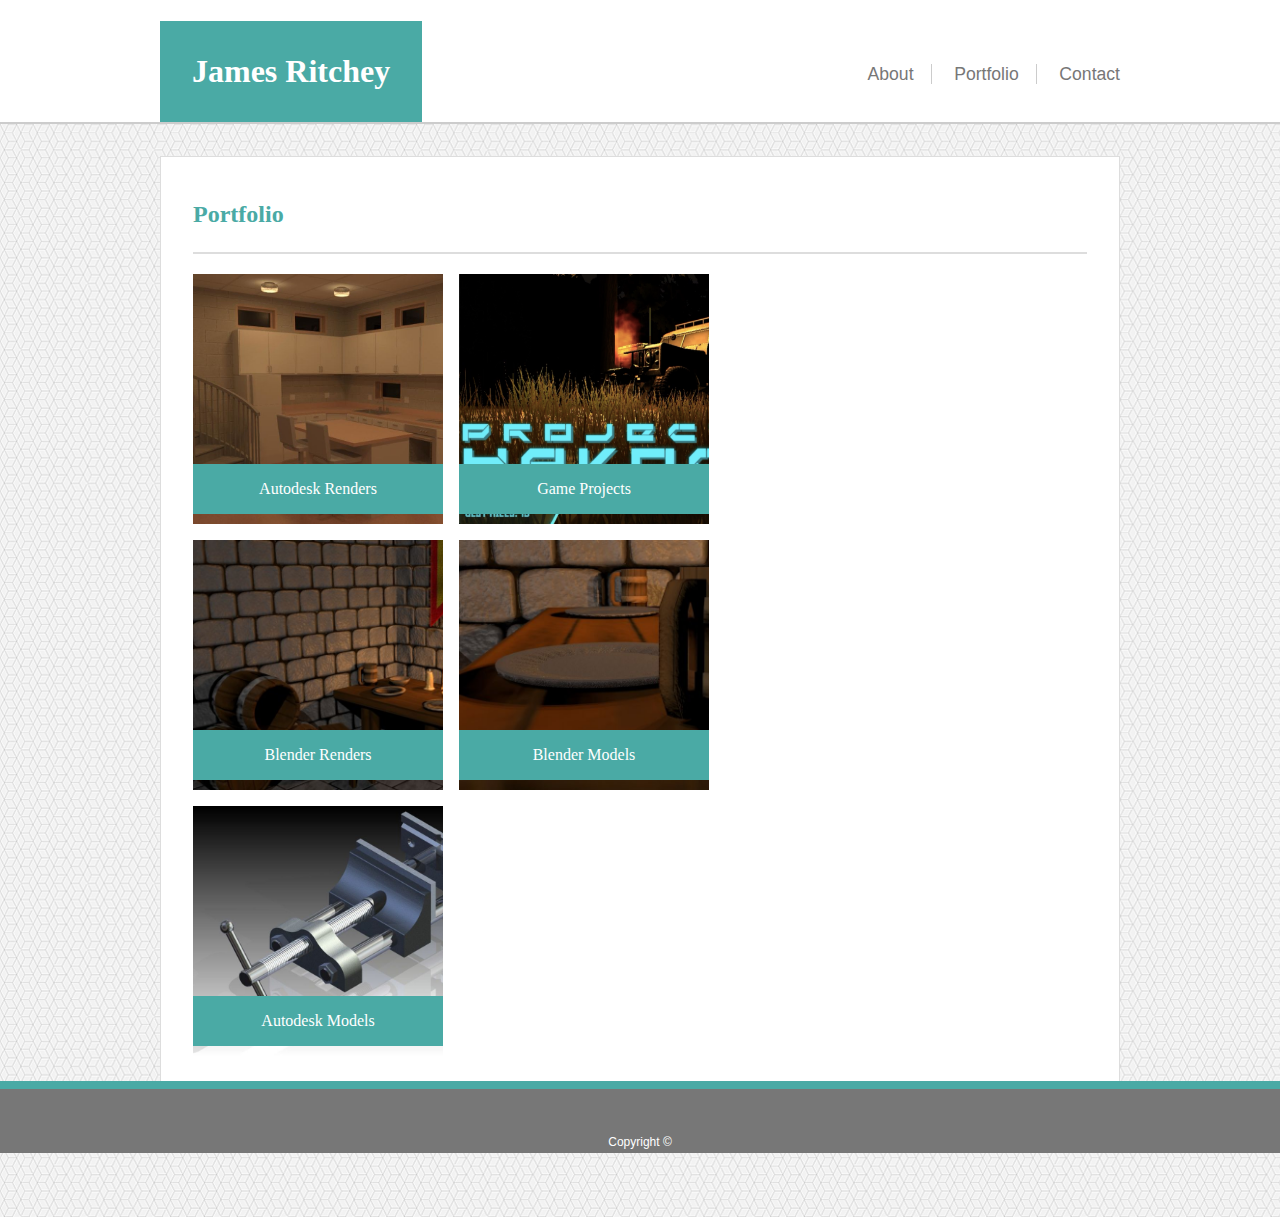
==== portfolio.html @ f526908d "Changed site to the responsive portfolio project" ====
<!DOCTYPE html>
<html lang="en-us">
<div class="container">
    <head>
        <title>James Ritchey Portfolio</title>
        <meta charset="UTF-8">
        <meta name="viewport" content="width=device-width, initial-scale=1.0">
        <link rel="stylesheet" href="assets/css/style.css">
        <script src="https://ajax.googleapis.com/ajax/libs/jquery/3.3.1/jquery.min.js"></script>
    </head>
    <!--Header/Navbar-->
    <header>
        <div class="heading">
            <h1>James Ritchey</h1>
            <nav>
                <a id="index" href="index.html">About</a>
                <a id="portfolio" href="portfolio.html">Portfolio</a>
                <a id="contact" href="contact.html">Contact</a>
            </nav>
        </div>
    </header>
    <!--Main Content-->
    <body>
        <div class="main_container">
            <div class="content">
                <h2>Portfolio</h2>
                <div id="portfolio_images">
                    <div class="img_container">
                        <img src="assets/images/kitchen.jpg" alt="Rendered Kitchen" height="100%">
                        <div class="img_text"><p>Autodesk Renders</p></div>
                    </div>
                    <div class="img_container">
                        <img src="assets/images/game.png" alt="Project HAVOC Game Menu" height="100%">
                        <div class="img_text"><p>Game Projects</p></div>
                    </div>
                    <div class="img_container">
                        <img src="assets/images/dungeon.jpg" alt="Dungeon Render" height="100%">
                        <div class="img_text"><p>Blender Renders</p></div>
                    </div>
                    <div class="img_container">
                        <img src="assets/images/models.jpg" alt="Tankard Render" height="100%">
                        <div class="img_text"><p>Blender Models</p></div>
                    </div>
                    <div class="img_container">
                        <img src="assets/images/drill_press.jpg" alt="Drill Press Vice Render" height="100%">
                        <div class="img_text"><p>Autodesk Models</p></div>
                    </div>
                </div>    
            </div>
        </div>
    </body>
    <!--Footer-->
    <footer>
        <p>Copyright &copy;</p>
    </footer>
</div>
</html>
<!--jQuery Code to Keep 1:1 Ratio in Image Size-->
<script>
    $(document).ready(function(){
        var width = $(".img_container").width();
        $(".img_container").css("height", width);
        $(window).resize(function(){
            var width = $(".img_container").width();
            $(".img_container").css("height", width);
        });
    });
</script>
---- assets/css/style.css ----
header {
    display: block;
    background-color: #ffffff;
    width: 100%;
    min-width: 960px;
    border-bottom: 2px solid #cccccc;
}

.heading {
    width: 960px;
    margin-left: auto;
    margin-right: auto;
    margin-bottom: 0%;
}

.heading nav{
    font-family: 'Arial', 'Helvetica Neue', Helvetica, sans-serif;
    float: right;
    margin-bottom: 0em;
    margin-top: 4em;
}

nav a {
    text-decoration: none;
    color: #777777;
    font-size: 110%;
}

.container {
    min-height: calc(100vh - 4em);
    display: block;
}

body {
    background-image: url("../images/background.png");
    background-repeat: repeat;
    position: relative;
    margin: 0;
    display: block;
    height: 100%;
}

.main_container {
    display: block;
    position: relative;
    margin-left: auto;
    margin-right: auto;
    margin-top: 2em;
    margin-bottom: 4em;
    width: 960px;
    padding-bottom: 4em;
}

.content {
    padding-right: 2em;
    padding-left: 2em;
    padding-bottom: 2em;
    overflow: auto;
    background-color: #ffffff;
    border: 1px solid #dddddd;
}

footer {
    width: 100%;
    height: 4em;
    background-color: #777777;
    position: absolute;
    border-top: 8px solid #4aaaa5;
    display: block;
    bottom: 0;
}

footer p {
    position: relative;
    font-size: 75%;
    text-align: center;
    color: #ffffff;
    top: 2.8em;
}

p {
    font-family: 'Arial', 'Helvetica Neue', Helvetica, sans-serif;
    color: #777777;
}

#profile_picture {
    float: left;
    margin-right: 1em;
    border: 2px solid #cccccc;
}

h2 {
    color: #4aaaa5;
    border-bottom: 2px solid #dddddd;
    padding-top: 1em;
    padding-bottom: 1em;
    font-family: 'Georgia', Times, Times New Roman, serif;
}

#index {
    padding-right: 1em;
    border-right: 1px solid #cccccc;
}

#portfolio {
    border-right: 1px solid #cccccc;
    padding-right: 1em;
    padding-left: 1em;
}

#contact {
    padding-left: 1em;
}

h1 {
    color: #ffffff;
    background-color: #4aaaa5;
    display: inline-block;
    padding: 1em;
    width: auto;
    margin-bottom: 0%;
    font-family: 'Georgia', Times, Times New Roman, serif;
}

.text {
    padding: 0.5em 0em 0.5em 0.5em;
    width: 100%;
    border: 1px solid #cccccc;
    border-radius: 4px;
}

textarea {
    width: 100%;
    height: 15em;
    resize: vertical;
    border: 1px solid #cccccc;
    border-radius: 4px;
    padding: 0.5em 0em 0.5em 0.5em;

}

h3 {
    font-family: 'Arial', 'Helvetica Neue', Helvetica, sans-serif;
    color: #777777;
}

.img_container {
    position: relative;
    width: 250px;
    height: 250px;
    overflow: hidden;
}

.img_container img {
    z-index: -1;
}

.img_text {
    position: absolute;
    right: 0;
    left: 0;
    bottom: 10px;
    text-align: center;
    background-color: #4aaaa5;
}

.img_text p {
    color: #ffffff;
    font-family: 'Georgia', Times, Times New Roman, serif;
}

#portfolio_images {
    display: grid;
    grid-column-gap: 1em;
    grid-row-gap: 1em;
    grid-template-columns: 250px 250px;
}

#submit {
    border: none;
    border-radius: 4px;
    padding: 1em;
    margin-top: 0.5em;
    background-color: #4aaaa5;
    color: #ffffff;
    font-size: 110%;
    transition: 0.25s;
}

a{
    transition: 0.25s;
}

.img_container img{
    display: block;
    width: auto;
    height: inherit;
    transform: translateZ(0);
    transition: 0.25s;
}
/** Hover Effects **/
a:hover {
    color: #979797;
}

.img_container:hover img{
    opacity: 0.8;
}

#submit:hover {
    background-color: #5ac7c1;
}

/** Media Queries **/
/* Query for smaller desktop viewports (<=980px) */
@media only screen and (max-width: 980px) {
    .main_container {
        width: 60%;
        min-width: 700px;
        margin-left: 1em;
    }

    .heading nav {
        margin-right: 2em;
    }

    header {
        width: auto;
        max-width: 980px;
        min-width: 0px;
    }

    .heading {
        width: auto;
        max-width: 980px;;
    }

    #portfolio_images {
        display: grid;
        grid-column-gap: 1em;
        grid-row-gap: 1em;
        grid-template-columns: 49% 49%;
    }

    .img_container {
        position: relative;
        width: inherit;
        height: auto;
        overflow: hidden;
    }
    
}
/* Query for tablet screens (<=768px) */
@media only screen and (max-width: 768px) {
    .main_container {
        width: auto;
        min-width: 0;
        margin-left: 1em;
        margin-right: 1em;
    }

    header {
        width: auto;
        max-width: 768px;
        min-width: 0px;
    }

    .heading {
        width: auto;
        max-width: 768px;
    }

    .heading nav {
        margin-right: 2em;
    }

    #portfolio_images {
        display: grid;
        grid-column-gap: 1em;
        grid-row-gap: 1em;
        grid-template-columns: 49% 49%;
    }

    .img_container {
        position: relative;
        width: inherit;
        height: auto;
        overflow: hidden;
    }
    
    .img_container img {
        transition: 0s;
    }

}
/* Query for phone screens (<=640px) */
@media only screen and (max-width: 640px) {
    .main_container {
        width: auto;
        margin-left: 1em;
        margin-right: 1em;
    }

    #profile_picture {
        width: 100%;
        margin-bottom: 1em;
    }

    header {
        width: auto;
        max-width: 640px;
        min-width: 0px;
    }

    .heading {
        width: auto;
        max-width: 640px;
    }

    .heading nav {
        float: none;
        margin-right: auto;
        margin-left: auto;
        display: block;
        margin-top: 2em;
        margin-bottom: 2em;
        text-align: center; 
    }

    .heading h1 {
        width: 100%;
        text-align: center;
        padding-left: 0;
        padding-right: 0;
        margin-top: 0;
    }

    #portfolio_images {
        display: block;
    }

    .img_container {
        width: 100%;
        margin-bottom: 1em;
        height: auto;
    }

    .img_container p {
        font-size: 125%;
    }

    .img_container img {
        transition: 0s;
    }

}
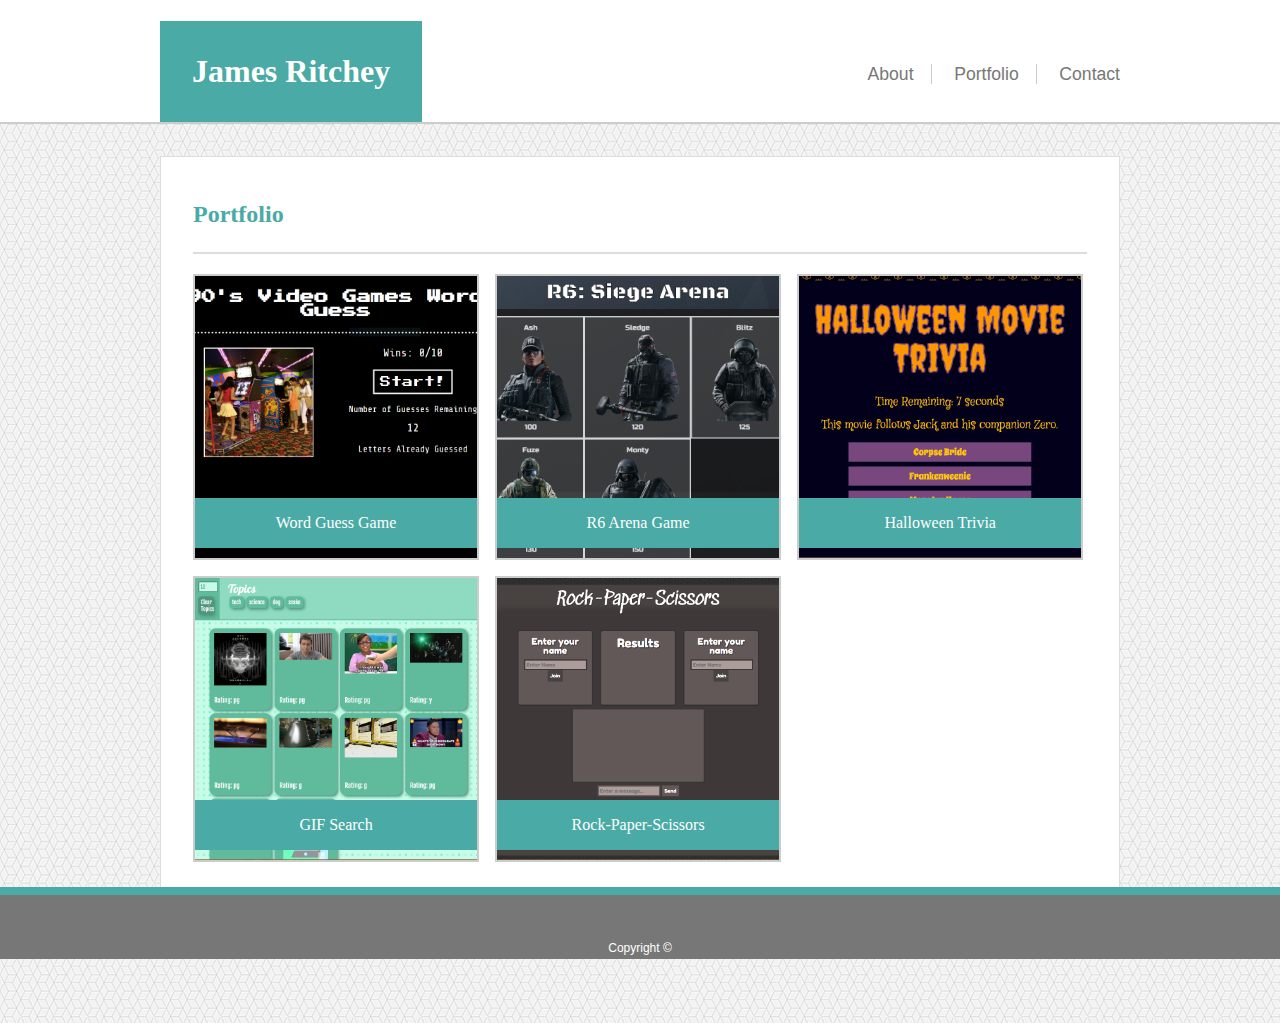
==== commit bda0d8a6: "Changed images and links to projects" ====
--- a/portfolio.html
+++ b/portfolio.html
@@ -25,25 +25,59 @@
             <div class="content">
                 <h2>Portfolio</h2>
                 <div id="portfolio_images">
-                    <div class="img_container">
-                        <img src="assets/images/kitchen.jpg" alt="Rendered Kitchen" height="100%">
-                        <div class="img_text"><p>Autodesk Renders</p></div>
+                    <div id="class-projects">
+                        <a href="https://james-ritchey.github.io/Word-Guess-Game/">
+                        <div class="img_container">
+                                <img src="assets/images/wordguess.PNG" alt="Word Guess Game" height="100%">
+                                <div class="img_text"><p>Word Guess Game</p></div>
+                        </div>
+                        </a>
+                        <a href="https://james-ritchey.github.io/unit-4-game/">
+                        <div class="img_container">
+                            <img src="assets/images/r6arena.PNG" alt="R6 Arena" height="100%">
+                            <div class="img_text"><p>R6 Arena Game</p></div>
+                        </div>
+                        </a>
+                        <a href="https://james-ritchey.github.io/TriviaGame/">
+                        <div class="img_container">
+                            <img src="assets/images/halloweentrivia.PNG" alt="Halloween Trivia" height="100%">
+                            <div class="img_text"><p>Halloween Trivia</p></div>
+                        </div>
+                        </a>
+                        <a href="https://james-ritchey.github.io/GIF-Seach/">
+                        <div class="img_container">
+                            <img src="assets/images/gifsearch.PNG" alt="GIF Search" height="100%">
+                            <div class="img_text"><p>GIF Search</p></div>
+                        </div>
+                        </a>
+                        <a href="https://james-ritchey.github.io/RPS-Multiplayer/">
+                        <div class="img_container">
+                            <img src="assets/images/rpsgame.PNG" alt="Rock-Paper-Scissors" height="100%">
+                            <div class="img_text"><p>Rock-Paper-Scissors</p></div>
+                        </div>
+                        </a>
                     </div>
-                    <div class="img_container">
-                        <img src="assets/images/game.png" alt="Project HAVOC Game Menu" height="100%">
-                        <div class="img_text"><p>Game Projects</p></div>
-                    </div>
-                    <div class="img_container">
-                        <img src="assets/images/dungeon.jpg" alt="Dungeon Render" height="100%">
-                        <div class="img_text"><p>Blender Renders</p></div>
-                    </div>
-                    <div class="img_container">
-                        <img src="assets/images/models.jpg" alt="Tankard Render" height="100%">
-                        <div class="img_text"><p>Blender Models</p></div>
-                    </div>
-                    <div class="img_container">
-                        <img src="assets/images/drill_press.jpg" alt="Drill Press Vice Render" height="100%">
-                        <div class="img_text"><p>Autodesk Models</p></div>
+                    <div id="personal-projects" style="display: none">
+                        <div class="img_container">
+                            <img src="assets/images/kitchen.jpg" alt="Rendered Kitchen" height="100%">
+                            <div class="img_text"><p>Autodesk Renders</p></div>
+                        </div>
+                        <div class="img_container">
+                            <img src="assets/images/game.png" alt="Project HAVOC Game Menu" height="100%">
+                            <div class="img_text"><p>Game Projects</p></div>
+                        </div>
+                        <div class="img_container">
+                            <img src="assets/images/dungeon.jpg" alt="Dungeon Render" height="100%">
+                            <div class="img_text"><p>Blender Renders</p></div>
+                        </div>
+                        <div class="img_container">
+                            <img src="assets/images/models.jpg" alt="Tankard Render" height="100%">
+                            <div class="img_text"><p>Blender Models</p></div>
+                        </div>
+                        <div class="img_container">
+                            <img src="assets/images/drill_press.jpg" alt="Drill Press Vice Render" height="100%">
+                            <div class="img_text"><p>Autodesk Models</p></div>
+                        </div>
                     </div>
                 </div>    
             </div>
--- a/assets/css/style.css
+++ b/assets/css/style.css
@@ -146,9 +146,10 @@
 
 .img_container {
     position: relative;
-    width: 250px;
-    height: 250px;
+    width: inherit;
+    height: auto;
     overflow: hidden;
+    border: 2px solid #cccccc;
 }
 
 .img_container img {
@@ -169,11 +170,11 @@
     font-family: 'Georgia', Times, Times New Roman, serif;
 }
 
-#portfolio_images {
+#class-projects {
     display: grid;
     grid-column-gap: 1em;
     grid-row-gap: 1em;
-    grid-template-columns: 250px 250px;
+    grid-template-columns: 32% 32% 32%;
 }
 
 #submit {
@@ -215,9 +216,10 @@
 /* Query for smaller desktop viewports (<=980px) */
 @media only screen and (max-width: 980px) {
     .main_container {
-        width: 60%;
+        width: auto;
         min-width: 700px;
         margin-left: 1em;
+        margin-right: 1em;
     }
 
     .heading nav {
@@ -235,11 +237,11 @@
         max-width: 980px;;
     }
 
-    #portfolio_images {
+    #class-projects {
         display: grid;
         grid-column-gap: 1em;
         grid-row-gap: 1em;
-        grid-template-columns: 49% 49%;
+        grid-template-columns: 32% 32% 32%;
     }
 
     .img_container {
@@ -274,13 +276,6 @@
         margin-right: 2em;
     }
 
-    #portfolio_images {
-        display: grid;
-        grid-column-gap: 1em;
-        grid-row-gap: 1em;
-        grid-template-columns: 49% 49%;
-    }
-
     .img_container {
         position: relative;
         width: inherit;
@@ -290,6 +285,13 @@
     
     .img_container img {
         transition: 0s;
+    }
+
+    #class-projects {
+        display: grid;
+        grid-column-gap: 1em;
+        grid-row-gap: 1em;
+        grid-template-columns: 49% 49%;
     }
 
 }
@@ -339,6 +341,10 @@
         display: block;
     }
 
+    #class-projects {
+        display: block;
+    }
+
     .img_container {
         width: 100%;
         margin-bottom: 1em;
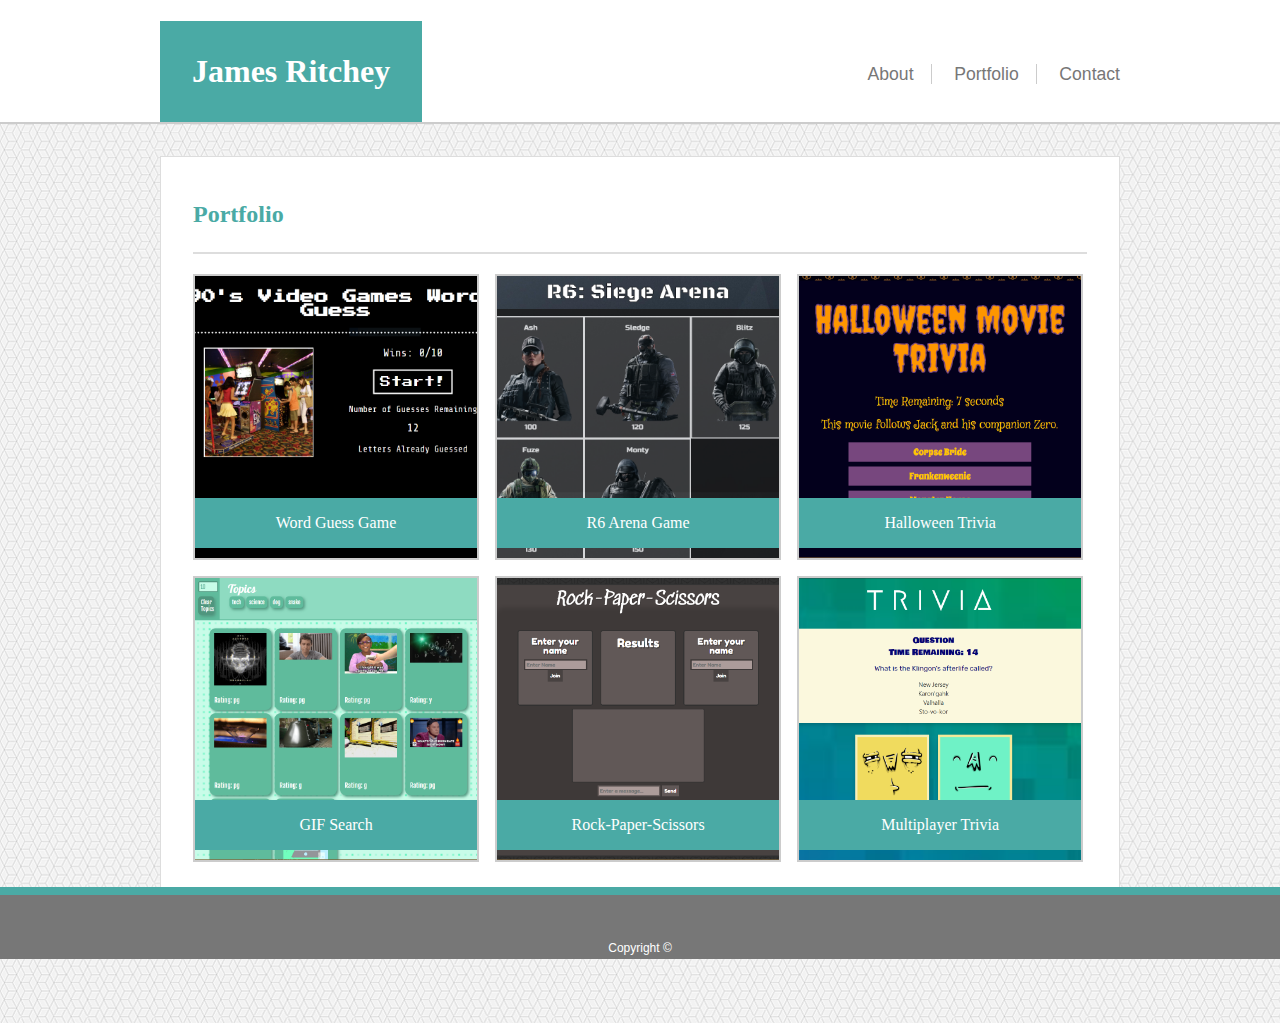
==== commit f7d4c6f1: "Added the trivia game" ====
--- a/portfolio.html
+++ b/portfolio.html
@@ -56,6 +56,12 @@
                             <div class="img_text"><p>Rock-Paper-Scissors</p></div>
                         </div>
                         </a>
+                        <a href="https://james-ritchey.github.io/ProjectOne/">
+                            <div class="img_container">
+                                <img src="assets/images/multiplayer_trivia.png" alt="Multiplayer Trivia" height="100%">
+                                <div class="img_text"><p>Multiplayer Trivia</p></div>
+                            </div>
+                        </a>
                     </div>
                     <div id="personal-projects" style="display: none">
                         <div class="img_container">
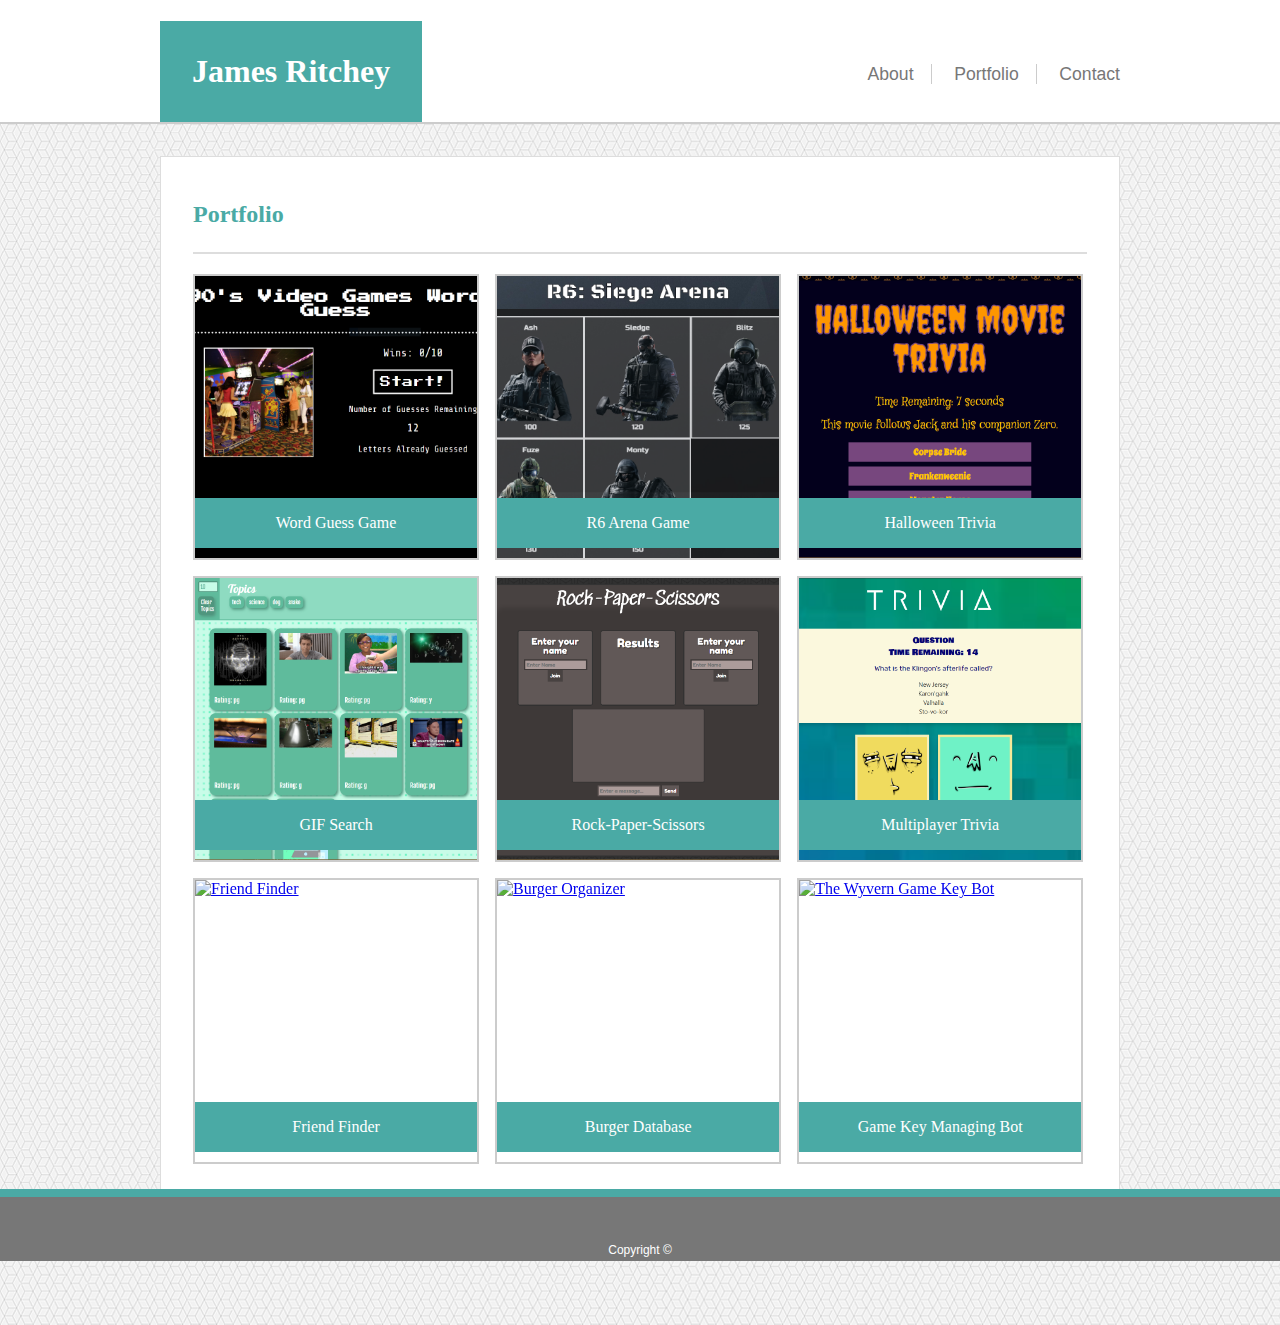
==== commit 10e3f201: "Temporarily hid a project" ====
--- a/portfolio.html
+++ b/portfolio.html
@@ -62,6 +62,30 @@
                                 <div class="img_text"><p>Multiplayer Trivia</p></div>
                             </div>
                         </a>
+                        <a href="https://findsomefriendswithme.herokuapp.com/">
+                            <div class="img_container">
+                                <img src="assets/images/friendFinderPNG.PNG" alt="Friend Finder" height="100%">
+                                <div class="img_text"><p>Friend Finder</p></div>
+                            </div>
+                        </a>
+                        <a href="https://polar-stream-16476.herokuapp.com/">
+                            <div class="img_container">
+                                <img src="assets/images/burger.PNG" alt="Burger Organizer" height="100%">
+                                <div class="img_text"><p>Burger Database</p></div>
+                            </div>
+                        </a>
+                        <a href="https://mailaway.herokuapp.com/" style="display: none">
+                            <div class="img_container">
+                                <img src="assets/images/mailAway.PNG" alt="Mail mailAway" height="100%">
+                                <div class="img_text"><p>Mail@way</p></div>
+                            </div>
+                        </a>
+                        <a href="https://github.com/james-ritchey/TheWyvern">
+                            <div class="img_container">
+                                <img src="assets/images/dragonBOT.jpg" alt="The Wyvern Game Key Bot" height="100%">
+                                <div class="img_text"><p>Game Key Managing Bot</p></div>
+                            </div>
+                        </a>
                     </div>
                     <div id="personal-projects" style="display: none">
                         <div class="img_container">
